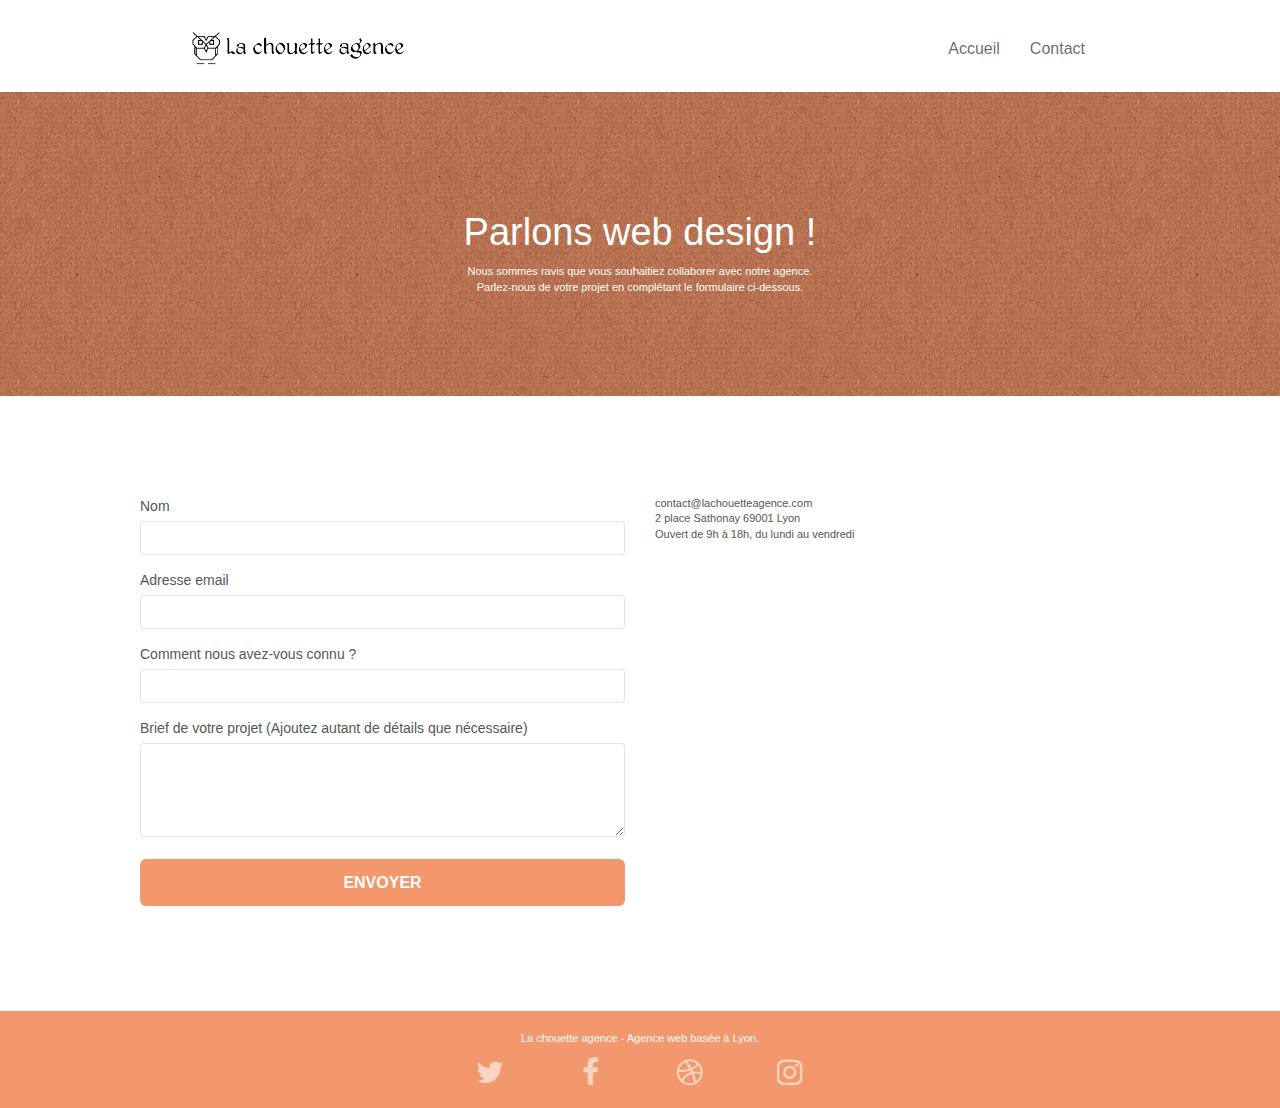
==== contact.html @ 782eae6a "04102021-1 : renamed page2.html into contact.html for better sitelink indexation" ====
<!doctype html>
<html lang="fr">

<head>
	<title>Contact</title>
	<meta charset="utf-8">
	<meta name="description" content="Contactez la chouette agence, entreprise de webdesign basée à Lyon.">
	<meta name="viewport" content="width=device-width, initial-scale=1.0, viewport-fit=cover">
	<link rel="shortcut icon" type="image/png" href="favicon.jpg">

	<link rel="stylesheet" type="text/css" href="./css/bootstrap.min.css">
	<link rel="stylesheet" type="text/css" href="style.min.css">
	<link rel="stylesheet" type="text/css" href="./css/font-awesome.min.css">
	<link rel="stylesheet" type="text/css" href="./css/et-line.min.css">


	<script src="./js/jquery-2.1.0.min.js"></script>
	<script src="./js/bootstrap.min.js"></script>
	<script src="./js/blocs.min.js"></script>
	<script src="./js/jqBootstrapValidation.min.js"></script>
	<script src="./js/formHandler.min.js"></script>

	<!-- Analytics -->

	<!-- Analytics END -->

</head>

<body>
	<!-- bloc-0 -->
	<header id="bloc-0" class="bgc-white l-bloc" role="banner">
		<div class="container bloc-sm">
			<nav class="navbar row" role="navigation" aria-label="Menu principal">
				<div class="navbar-header">
					<a class="navbar-brand" href="index.html">
						<img src="img/la-chouette-agence.png" alt="Logo de la chouette agence" height="40" />
					</a>
					<button id="nav-toggle" type="button" class="ui-navbar-toggle navbar-toggle"
						data-toggle="collapse" data-target=".navbar-1">
						<span class="sr-only">Toggle navigation</span>
						<span class="icon-bar"></span>
						<span class="icon-bar"></span>
						<span class="icon-bar"></span>
					</button>
				</div>
				<div class="collapse navbar-collapse navbar-1 special-dropdown-nav">
					<ul class="site-navigation nav navbar-nav">
						<li>
							<a href="index.html">Accueil</a>
						</li>
						<li>
						</li>
						<li>
							<a href="contact.html">Contact</a>
						</li>
					</ul>
				</div>
			</nav>
		</div>
	</header>
	<!-- bloc-0 END -->

	<!-- Principal conteneur -->
	<main role="main">
		<!-- bloc-6 -->
		<section id="bloc-6" class="bg-dots-bg bg-repeat bgc-atomic-tangerine d-bloc bloc-bg-texture texture-paper">
			<div class="container bloc-lg">
				<div class="row">
					<div class="col-sm-12">
						<h1 class="text-center hero-bloc-text tc-white">
							Parlons web design !
						</h1>
						<p class="text-center mg-lg tc-white tight-width-whitespace">
							Nous sommes ravis que vous souhaitiez collaborer avec notre agence.<br>
							Parlez-nous de votre projet en complétant le formulaire ci-dessous.
						</p>
					</div>
				</div>
			</div>
		</section>
		<!-- bloc-6 END -->

		<!-- bloc-7 -->
		<section id="bloc-7" class="bloc bgc-white l-bloc">
			<div class="container bloc-lg">
				<div class="row">
					<div class="col-sm-6">
						<form id="form_1" role="form" 
						novalidate success-msg="Votre message a été envoyé."
							fail-msg="Oups, il semble que notre serveur mail ne répond pas. Désolé pour la gêne occasionnée !">
							<div class="form-group">
								<label for="name">
									Nom
								</label>
								<input id="name" class="form-control" required />
							</div>
							<div class="form-group">
								<label>
									Adresse email
								</label for="email">
								<input id="email" class="form-control" type="email" required />
							</div>
							<div class="form-group">
								<label for="input_504">
									Comment nous avez-vous connu ?
								</label>
								<input class="form-control" type="text" required id="input_504" />
							</div>
							<div class="form-group">
								<label for="message">
									Brief de votre projet (Ajoutez autant de détails que nécessaire)<br>
								</label><textarea id="message" class="form-control" rows="4" cols="50"
									required></textarea>
							</div>
							<button class="bloc-button btn btn-lg btn-block cta-hero btn-atomic-tangerine"
								type="submit">
								Envoyer
							</button>
						</form>
					</div>
					<div class="col-sm-6">
						<p>
							contact@lachouetteagence.com<br>2 place Sathonay 69001 Lyon<br>Ouvert de 9h à 18h, du lundi
							au vendredi<br>
						</p>
					</div>
				</div>
			</div>
		</section>
		<!-- bloc-7 END -->

		<!-- ScrollToTop Button -->
		<a class="bloc-button btn btn-d scrollToTop" onclick="scrollToTarget('1')"><span
				class="fa fa-chevron-up"></span></a>
		<!-- ScrollToTop Button END-->
	</main>
	<!-- Principal conteneur END -->

	<!-- Footer - bloc-8 -->
	<footer id="bloc-8" class="bgc-atomic-tangerine d-bloc" role="contentinfo">
		<div class="container bloc-sm">
			<div class="row">
				<div class="col-sm-12">
					<p class="text-center white">
						La chouette agence - Agence web basée à Lyon.<br>
					</p>
					<div class="row row-no-gutters social">
						<div class="col-sm-3">
							<div class="text-center">
								<a class="social" href="index.html"><span class="fa fa-twitter icon-md"></span></a>
							</div>
						</div>
						<div class="col-sm-3">
							<div class="text-center">
								<a class="social" href="index.html"><span class="fa fa-facebook icon-md"></span></a>
							</div>
						</div>
						<div class="col-sm-3">
							<div class="text-center">
								<a class="social" href="index.html"><span class="fa fa-dribbble icon-md"></span></a>
							</div>
						</div>
						<div class="col-sm-3">
							<div class="text-center">
								<a class="social" href="index.html"><span
										class="fa fa-instagram icon-md"></span></a>
							</div>
						</div>
					</div>
				</div>
			</div>
		</div>
	</footer>
	<!-- Footer - bloc-8 END -->

</body>

</html>
---- style.min.css ----
body{margin:0;padding:0;background:#fff;overflow-x:hidden;-webkit-font-smoothing:antialiased;-moz-osx-font-smoothing:grayscale}a,button{transition:all .3s ease-in-out;outline:0}a:hover{text-decoration:none;cursor:pointer}#page-loading-blocs-notifaction{position:fixed;top:0;bottom:0;width:100%;z-index:100000;background:#fff url(img/pageload-spinner.gif) no-repeat center center}section{width:100%;clear:both;background:50% 50% no-repeat;padding:0 50px;-webkit-background-size:cover;-moz-background-size:cover;-o-background-size:cover;background-size:cover;position:relative}section .container{padding-left:0;padding-right:0}.bloc-lg{padding:100px 50px}.bloc-md{padding:50px}.bloc-sm{padding:20px 50px}.bg-b-edge,.bg-bl-edge,.bg-br-edge,.bg-center,.bg-l-edge,.bg-r-edge,.bg-repeat,.bg-t-edge,.bg-tl-edge,.bg-tr-edge{-webkit-background-size:auto;-moz-background-size:auto;-o-background-size:auto;background-size:auto}.bg-repeat{background:repeat}.bg-t-edge{background:top no-repeat}.bloc-bg-texture::before{content:"";background-size:2px 2px;position:absolute;top:0;bottom:0;left:0;right:0}.texture-paper::before{background:url(img/texture-paper.png);background-size:280px 280px}.b-parallax{background-attachment:fixed!important}.d-bloc{color:rgba(255,255,255,.7)}.d-bloc button:hover{color:rgba(255,255,255,.9)}.d-bloc .icon-round,.d-bloc .icon-rounded,.d-bloc .icon-semi-rounded-a,.d-bloc .icon-semi-rounded-b,.d-bloc .icon-square{border-color:rgba(255,255,255,.9)}.d-bloc .divider-h span{border-color:rgba(255,255,255,.2)}.d-bloc .a-btn,.d-bloc .navbar a,.d-bloc .navbar-brand,.d-bloc a .icon-lg,.d-bloc a .icon-md,.d-bloc a .icon-sm,.d-bloc a .icon-xl,.d-bloc h1 a,.d-bloc h2 a,.d-bloc h3 a,.d-bloc h4 a,.d-bloc h5 a,.d-bloc h6 a,.d-bloc p a{color:rgba(255,255,255,.6)}.d-bloc .a-btn:hover,.d-bloc .navbar a:hover,.d-bloc .navbar-brand:hover,.d-bloc a:hover .icon-lg,.d-bloc a:hover .icon-md,.d-bloc a:hover .icon-sm,.d-bloc a:hover .icon-xl,.d-bloc h1 a:hover,.d-bloc h2 a:hover,.d-bloc h3 a:hover,.d-bloc h4 a:hover,.d-bloc h5 a:hover,.d-bloc h6 a:hover,.d-bloc p a:hover{color:rgba(255,255,255,1)}.d-bloc .navbar-toggle .icon-bar{background:rgba(255,255,255,1)}.d-bloc .btn-wire,.d-bloc .btn-wire:hover{color:rgba(255,255,255,1);border-color:rgba(255,255,255,1)}.d-bloc .panel{color:rgba(0,0,0,.5)}.d-bloc .panel button:hover{color:rgba(0,0,0,.7)}.d-bloc .panel icon{border-color:rgba(0,0,0,.7)}.d-bloc .panel .divider-h span{border-color:rgba(0,0,0,.1)}.d-bloc .panel .a-btn{color:rgba(0,0,0,.6)}.d-bloc .panel .a-btn:hover{color:rgba(0,0,0,1)}.d-bloc .panel .btn-wire,.d-bloc .panel .btn-wire:hover{color:rgba(0,0,0,.7);border-color:rgba(0,0,0,.3)}.d-bloc .panel,.l-bloc{color:rgba(0,0,0,.5)}.d-bloc .panel button:hover,.l-bloc button:hover{color:rgba(0,0,0,.7)}.l-bloc .icon-round,.l-bloc .icon-rounded,.l-bloc .icon-semi-rounded-a,.l-bloc .icon-semi-rounded-b,.l-bloc .icon-square{border-color:rgba(0,0,0,.7)}.d-bloc .panel .divider-h span,.l-bloc .divider-h span{border-color:rgba(0,0,0,.1)}.d-bloc .panel .a-btn,.l-bloc .a-btn,.l-bloc .navbar a,.l-bloc .navbar-brand,.l-bloc a .icon-lg,.l-bloc a .icon-md,.l-bloc a .icon-sm,.l-bloc a .icon-xl,.l-bloc h1 a,.l-bloc h2 a,.l-bloc h3 a,.l-bloc h4 a,.l-bloc h5 a,.l-bloc h6 a,.l-bloc p a{color:rgba(0,0,0,.6)}.d-bloc .panel .a-btn:hover,.l-bloc .a-btn:hover,.l-bloc .navbar a:hover,.l-bloc .navbar-brand:hover,.l-bloc a:hover .icon-lg,.l-bloc a:hover .icon-md,.l-bloc a:hover .icon-sm,.l-bloc a:hover .icon-xl,.l-bloc h1 a:hover,.l-bloc h2 a:hover,.l-bloc h3 a:hover,.l-bloc h4 a:hover,.l-bloc h5 a:hover,.l-bloc h6 a:hover,.l-bloc p a:hover{color:rgba(0,0,0,1)}.l-bloc .navbar-toggle .icon-bar{color:rgba(0,0,0,.6)}.d-bloc .panel .btn-wire,.d-bloc .panel .btn-wire:hover,.l-bloc .btn-wire,.l-bloc .btn-wire:hover{color:rgba(0,0,0,.7);border-color:rgba(0,0,0,.3)}.voffset{margin-top:30px}.voffset-lg{margin-top:80px}.row-no-gutters{margin-right:0;margin-left:0}.row.row-no-gutters>[class*=" col-"],.row.row-no-gutters>[class^=col-]{padding-right:0;padding-left:0}#bloc-1-hero h1{font-size:32px}.navbar{margin-bottom:0;z-index:1}.navbar-brand{height:auto;padding:3px 15px;font-size:25px;font-weight:400;font-weight:600;line-height:44px}.navbar-brand img{max-height:200px;margin:0 5px 0 0;display:inline}.navbar-brand img[src$=svg]{min-width:100px}.nav-center .navbar-brand img{margin:0}.navbar .nav{padding-top:2px;margin-right:-16px;float:right;z-index:1}.nav>li{float:left;margin-top:4px;font-size:16px}.navbar-nav .open .dropdown-menu>li>a{text-align:inherit}.nav>li a:focus,.nav>li a:hover{background:0 0}.navbar-toggle{margin:10px 10px 0 0;border:0}.navbar-toggle:hover{background:0 0}.navbar-toggle .icon-bar{background-color:rgba(0,0,0,.5);width:26px}.nav-invert .navbar .nav{float:left}.nav-invert .navbar-brand,.nav-invert .navbar-header{float:right;position:relative;z-index:2}@media (min-width:768px){.site-navigation{position:absolute;top:50%;right:20px;transform:translate(0,-50%);-webkit-transform:translateY(-50%)}.nav>li .dropdown-menu a,.nav>li .dropdown-menu a:hover{color:#484848}.nav-invert .site-navigation{left:0;right:0}.nav-center{text-align:center}.nav-center .navbar-header{width:100%}.nav-center .nav>li,.nav-center .navbar-brand,.nav-center .navbar-header{float:none;display:inline-block}.nav-center .site-navigation{position:relative;width:100%;right:0;margin-right:0;margin-top:20px}.nav-center.mini-nav .navbar-toggle{float:none;margin:10px auto 0}}.nav>li>.dropdown a{background:0 0;display:block;padding:14px 15px}nav .caret{margin:0 5px}.dropdown-menu .dropdown-menu{top:-8px;left:100%}.dropdown-menu .dropmenu-flow-right{top:100%;left:0;margin-left:-1px;border-top-left-radius:0;border-top-right-radius:0}.dropdown-menu .dropdown span{border:4px solid #000;border-top-color:transparent;border-right-color:transparent;border-bottom-color:transparent;margin:6px -5px 0 0;float:right}.mg-md{margin-top:10px;margin-bottom:20px}.mg-lg{margin-top:10px;margin-bottom:40px}.btn{margin:0 5px 5px 0}.btn.pull-right{margin:0 0 5px 5px}.btn-d,.btn-d:focus,.btn-d:hover{color:#fff;background:rgba(0,0,0,.3)}button{outline:0}.btn-rd{border-radius:40px}.btn-clean{border:1px solid rgba(0,0,0,.08);border-bottom-color:rgba(0,0,0,.1);text-shadow:0 1px 0 rgba(0,0,1,.1);box-shadow:0 1px 3px rgba(0,0,1,.25),inset 0 1px 0 0 rgba(255,255,255,.15)}.icon-md{font-size:30px!important}.icon-lg{font-size:60px!important}.sm-shadow{text-shadow:0 1px 2px rgba(0,0,0,.3)}.panel-sq,.panel-sq .panel-footer,.panel-sq .panel-heading{border-radius:0}.panel-rd{border-radius:30px}.panel-rd .panel-heading{border-radius:29px 29px 0 0}.panel-rd .panel-footer{border-radius:0 0 29px 29px}.form-control{border-color:rgba(0,0,0,.1);box-shadow:none}.scrollToTop{width:40px;height:40px;position:fixed;bottom:20px;right:20px;opacity:0;z-index:500;transition:all .3s ease-in-out}.scrollToTop span{margin-top:6px}.showScrollTop{font-size:14px;opacity:1}a[data-lightbox]{position:relative;display:block;text-align:center}a[data-lightbox]:hover::before{content:"+";font-family:HelveticaNeue-Light,"Helvetica Neue Light","Helvetica Neue",Helvetica,Arial;font-size:32px;width:50px;height:50px;margin-left:-25px;border-radius:50%;padding-top:3px;background:rgba(0,0,0,.6);color:#fff;font-weight:100;z-index:1;position:absolute;top:50%;transform:translateY(-50%);-webkit-transform:translateY(-50%)}a[data-lightbox]:hover img{opacity:.6;-webkit-animation-fill-mode:none;animation-fill-mode:none}#lightbox-modal{display:flex;align-items:center}#lightbox-modal .modal-dialog{width:90%;max-width:900px;margin:0 auto 0}#lightbox-modal .modal-dialog img{max-height:90vh;margin:0 auto}.lightbox-caption{padding:20px;color:#fff;background:rgba(0,0,0,.5);position:absolute;left:15px;right:15px;bottom:5px}.close-lightbox{color:#fff;font-size:30px;position:absolute;top:20px;right:20px;z-index:20;background:rgba(0,0,0,.5);border:none;line-height:30px;padding:3px 9px;opacity:.3}.close-lightbox:hover,.next-lightbox:hover,.prev-lightbox:hover{opacity:1;color:#fff}.next-lightbox,.prev-lightbox{font-size:20px;color:rgba(255,255,255,.9);background:rgba(0,0,0,.5);transition:all .2s ease-in-out;position:absolute;top:45%;z-index:1;opacity:.4}.next-lightbox{padding:6px 8px 1px 13px;right:25px}.prev-lightbox{padding:6px 13px 1px 10px;left:25px}.snapshot-lb .modal-body{padding-bottom:45px}.snapshot-lb .lightbox-caption{padding:0;color:rgba(0,0,0,.5);background:0 0}.btn,a,h1,h2,h3,h4,h5,h6,label,p{font-family:helvetica;font-weight:400;color:#575757}.container{max-width:1000px}.hero-bloc-text{font-size:38px}.hero-bloc-text-sub{font-size:36px}.statement-bloc-text{line-height:26px;font-style:italic;font-size:20px;text-align:center;font-weight:lighter;max-width:520px;margin:auto auto auto auto}p{font-size:11px}.tight-width-whitespace{max-width:600px;margin:auto auto auto auto}.h1{font-size:20px;font-family:"Open Sans"}.cta-hero{margin-top:22px;color:#fff;text-transform:uppercase;padding:12px 28px 12px 28px;font-size:16px;font-weight:700}.social{max-width:400px;margin:auto auto auto auto}h2{font-size:22px;line-height:1.4em}h3{font-size:15px;text-transform:uppercase;font-weight:700;color:#333}.med-width-whitespace{max-width:800px;margin:auto auto auto auto;box-shadow:0 0 0 #000}h1{color:#333}h4{color:#333}.icons{margin-bottom:14px;margin-top:24px}.white{color:#fff}.portfolio-thumb{margin-bottom:24px}.portfolio-row{margin-bottom:44px;margin-top:50px}.avatar{box-shadow:0 4px 9px rgba(0,0,0,.3)}.black-background{background-color:rgba(165,147,99,.7);padding:40px 40px 40px 40px}.bold-link{font-weight:900;text-decoration:underline}.bgc-white{background-color:#fff}.bgc-dark-slate-blue{background-color:#364577}.bgc-atomic-tangerine{background-color:#f3976c}.tc-white{color:#fff}.btn-atomic-tangerine{background:#f3976c;color:#fff}.btn-atomic-tangerine:hover{background:#c27956;color:#fff}.ltc-white{color:#fff!important}.ltc-white:hover{color:#ccc}.ltc-atomic-tangerine{color:#f3976c}.ltc-atomic-tangerine:hover{color:#c27956}.icon-dark-slate-blue{color:#364577;border-color:#364577}.bg-dots-bg{background-image:url(img/dots-bg.png)}.bg-lines-h2-bg{background-image:url(img/lines-h2-bg.png)}.bg-banniere{background-image:url(img/la-chouette-agence-banniere.jpg)}.bg-presentation{background-image:url(img/image-de-presentation.jpg)}.quote{font-style:italic;margin:0 30px 0;line-height:1.3}.bigger{font-size:1.1em}@media (max-width:1024px){section{padding-left:20px;padding-right:20px}.bloc-tile-2.full-width-bloc .container,.bloc-tile-3.full-width-bloc .container,.bloc-tile-4.full-width-bloc .container,.bloc.full-width-bloc{padding-left:0;padding-right:0}}@media (max-width:992px) and (min-width:768px){.navbar .nav{max-width:80%}.nav-center.navbar .nav{max-width:100%}}@media only screen and (min-device-width:768px) and (max-device-width:1024px) and (orientation:landscape){.b-parallax{background-attachment:scroll}}@media only screen and (min-device-width:1024px) and (max-device-width:1366px) and (-webkit-min-device-pixel-ratio:1.5){.b-parallax{background-attachment:scroll}}@media (max-width:991px){.container{width:100%}.b-parallax{background-attachment:scroll}#hero-bloc,main{overflow-x:hidden;position:relative}section{padding-left:constant(safe-area-inset-left);padding-right:constant(safe-area-inset-right)}.bloc-group,.bloc-group section{display:block;width:100%}.bloc-fill-screen .fill-bloc-bottom-edge,.bloc-fill-screen .fill-bloc-top-edge{padding:0 20px;padding-left:constant(safe-area-inset-left);padding-right:constant(safe-area-inset-right)}}@media (max-width:767px){main{overflow-x:hidden;position:relative}#disqus_thread,h1,h2,h3,h4,h5,h6,p{padding-left:10px;padding-right:10px}.b-parallax{background-attachment:scroll}.navbar .nav{padding-top:0;border-top:1px solid rgba(0,0,0,.2);float:none}.navbar.row{margin-left:0;margin-right:0}.site-navigation{position:inherit;transform:none;-webkit-transform:none;-ms-transform:none}.nav>li{margin-top:0;border-bottom:1px solid rgba(0,0,0,.1);background:rgba(0,0,0,.05);text-align:left;padding-left:15px;width:100%}.nav>li:hover{background:rgba(0,0,0,.08)}.dropdown .dropdown a .caret{float:none;margin:5px 0 0 10px;border:4px solid #000;border-bottom-color:transparent;border-right-color:transparent;border-left-color:transparent}#hero-bloc .navbar .nav{background:rgba(0,0,0,.8)}#hero-bloc .navbar .nav a{color:rgba(255,255,255,.6)}.hero{padding:50px 0}.hero-nav{left:-1px;right:-1px}.navbar-collapse{padding:0;overflow-x:hidden;-webkit-box-shadow:none;box-shadow:none}.navbar-brand img{max-height:40px;width:auto}.nav-invert .navbar-header{float:none;width:100%}.nav-invert .navbar-toggle{float:left;margin-left:10px}section{padding-left:0;padding-right:0}.bloc-lg,.bloc-xl,.bloc-xxl{padding:40px 0}.bloc-md,.bloc-sm{padding-left:0;padding-right:0}.bloc-fill-screen .fill-bloc-bottom-edge,.bloc-fill-screen .fill-bloc-top-edge,.bloc-tile-2 .container,.bloc-tile-3 .container,.bloc-tile-4 .container{padding-left:0;padding-right:0}.a-block{padding:0 10px}.btn-dwn{display:none}.voffset{margin-top:5px}.voffset-md{margin-top:20px}.voffset-lg{margin-top:30px}form{padding:5px}.close-lightbox{display:inline-block}.blocsapp-device-iphone5{background-size:216px 425px;padding-top:60px;width:216px;height:425px}.blocsapp-device-iphone5 img{width:180px;height:320px}}@media (max-width:400px){section{padding-left:0;padding-right:0}}@media (max-width:767px){.bloc-mob-center-text{text-align:center}}
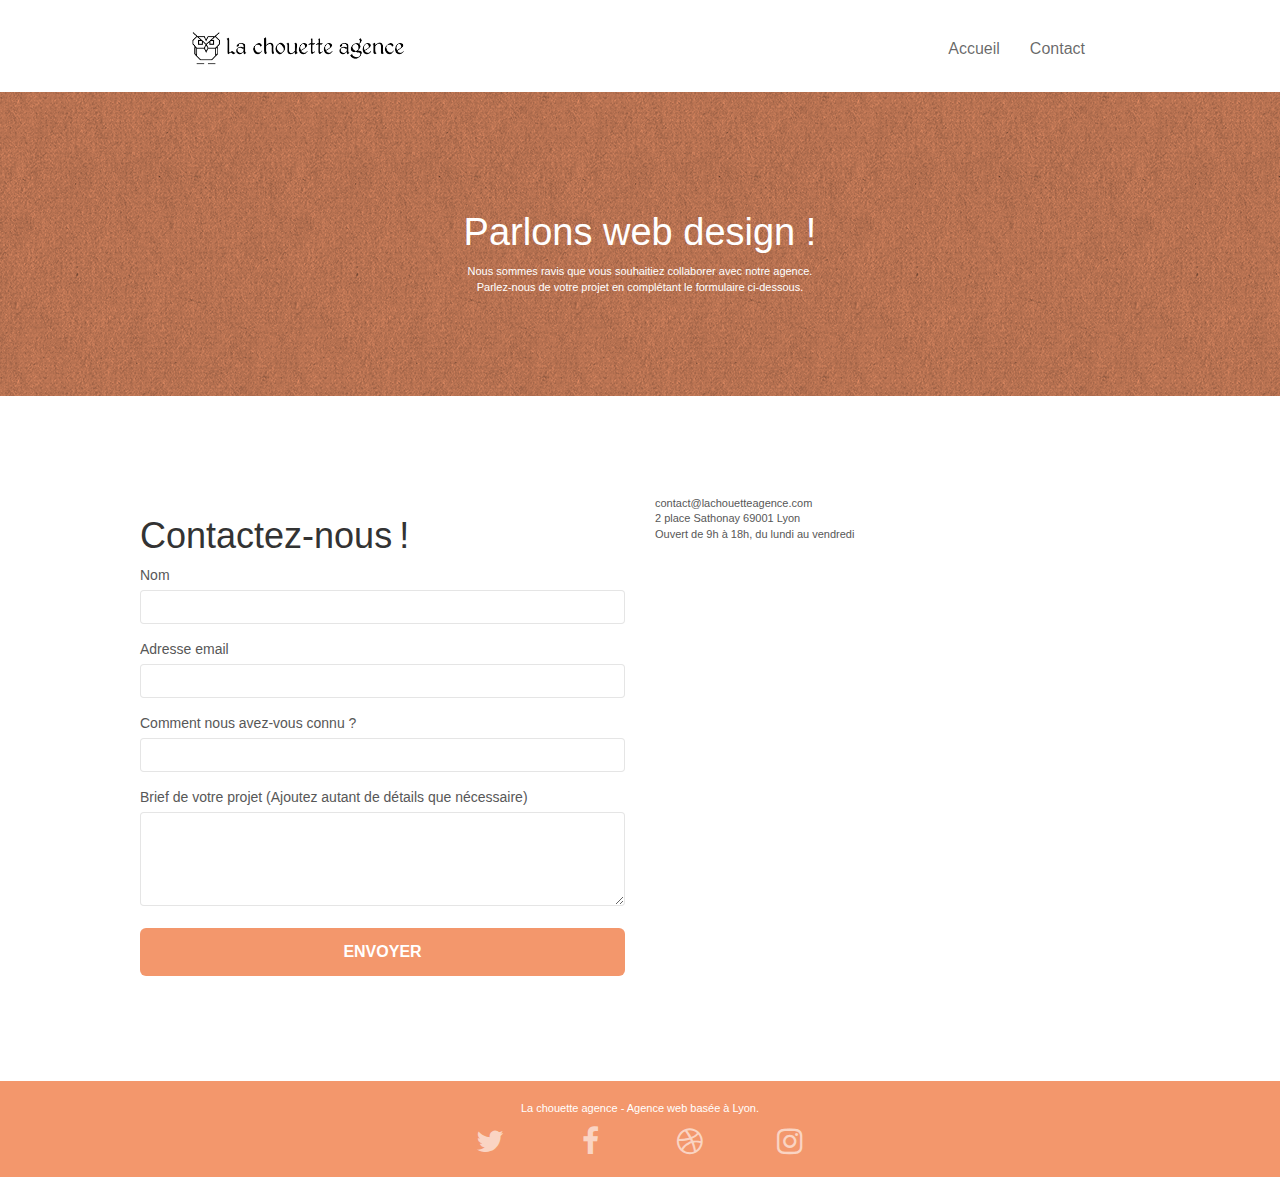
==== commit 828f09a6: "04102021-2 : removed useless ARIA roles, for it's already embedded in semantic tags." ====
--- a/contact.html
+++ b/contact.html
@@ -28,9 +28,9 @@
 
 <body>
 	<!-- bloc-0 -->
-	<header id="bloc-0" class="bgc-white l-bloc" role="banner">
+	<header id="bloc-0" class="bgc-white l-bloc">
 		<div class="container bloc-sm">
-			<nav class="navbar row" role="navigation" aria-label="Menu principal">
+			<nav class="navbar row" aria-label="Menu principal">
 				<div class="navbar-header">
 					<a class="navbar-brand" href="index.html">
 						<img src="img/la-chouette-agence.png" alt="Logo de la chouette agence" height="40" />
@@ -61,7 +61,7 @@
 	<!-- bloc-0 END -->
 
 	<!-- Principal conteneur -->
-	<main role="main">
+	<main>
 		<!-- bloc-6 -->
 		<section id="bloc-6" class="bg-dots-bg bg-repeat bgc-atomic-tangerine d-bloc bloc-bg-texture texture-paper">
 			<div class="container bloc-lg">
@@ -85,9 +85,8 @@
 			<div class="container bloc-lg">
 				<div class="row">
 					<div class="col-sm-6">
-						<form id="form_1" role="form" 
-						novalidate success-msg="Votre message a été envoyé."
-							fail-msg="Oups, il semble que notre serveur mail ne répond pas. Désolé pour la gêne occasionnée !">
+						<h1>Contactez-nous !</h1>
+						<form id="form_1" novalidate>
 							<div class="form-group">
 								<label for="name">
 									Nom
@@ -95,9 +94,9 @@
 								<input id="name" class="form-control" required />
 							</div>
 							<div class="form-group">
-								<label>
+								<label for="email">
 									Adresse email
-								</label for="email">
+								</label>
 								<input id="email" class="form-control" type="email" required />
 							</div>
 							<div class="form-group">
@@ -137,7 +136,7 @@
 	<!-- Principal conteneur END -->
 
 	<!-- Footer - bloc-8 -->
-	<footer id="bloc-8" class="bgc-atomic-tangerine d-bloc" role="contentinfo">
+	<footer id="bloc-8" class="bgc-atomic-tangerine d-bloc">
 		<div class="container bloc-sm">
 			<div class="row">
 				<div class="col-sm-12">
